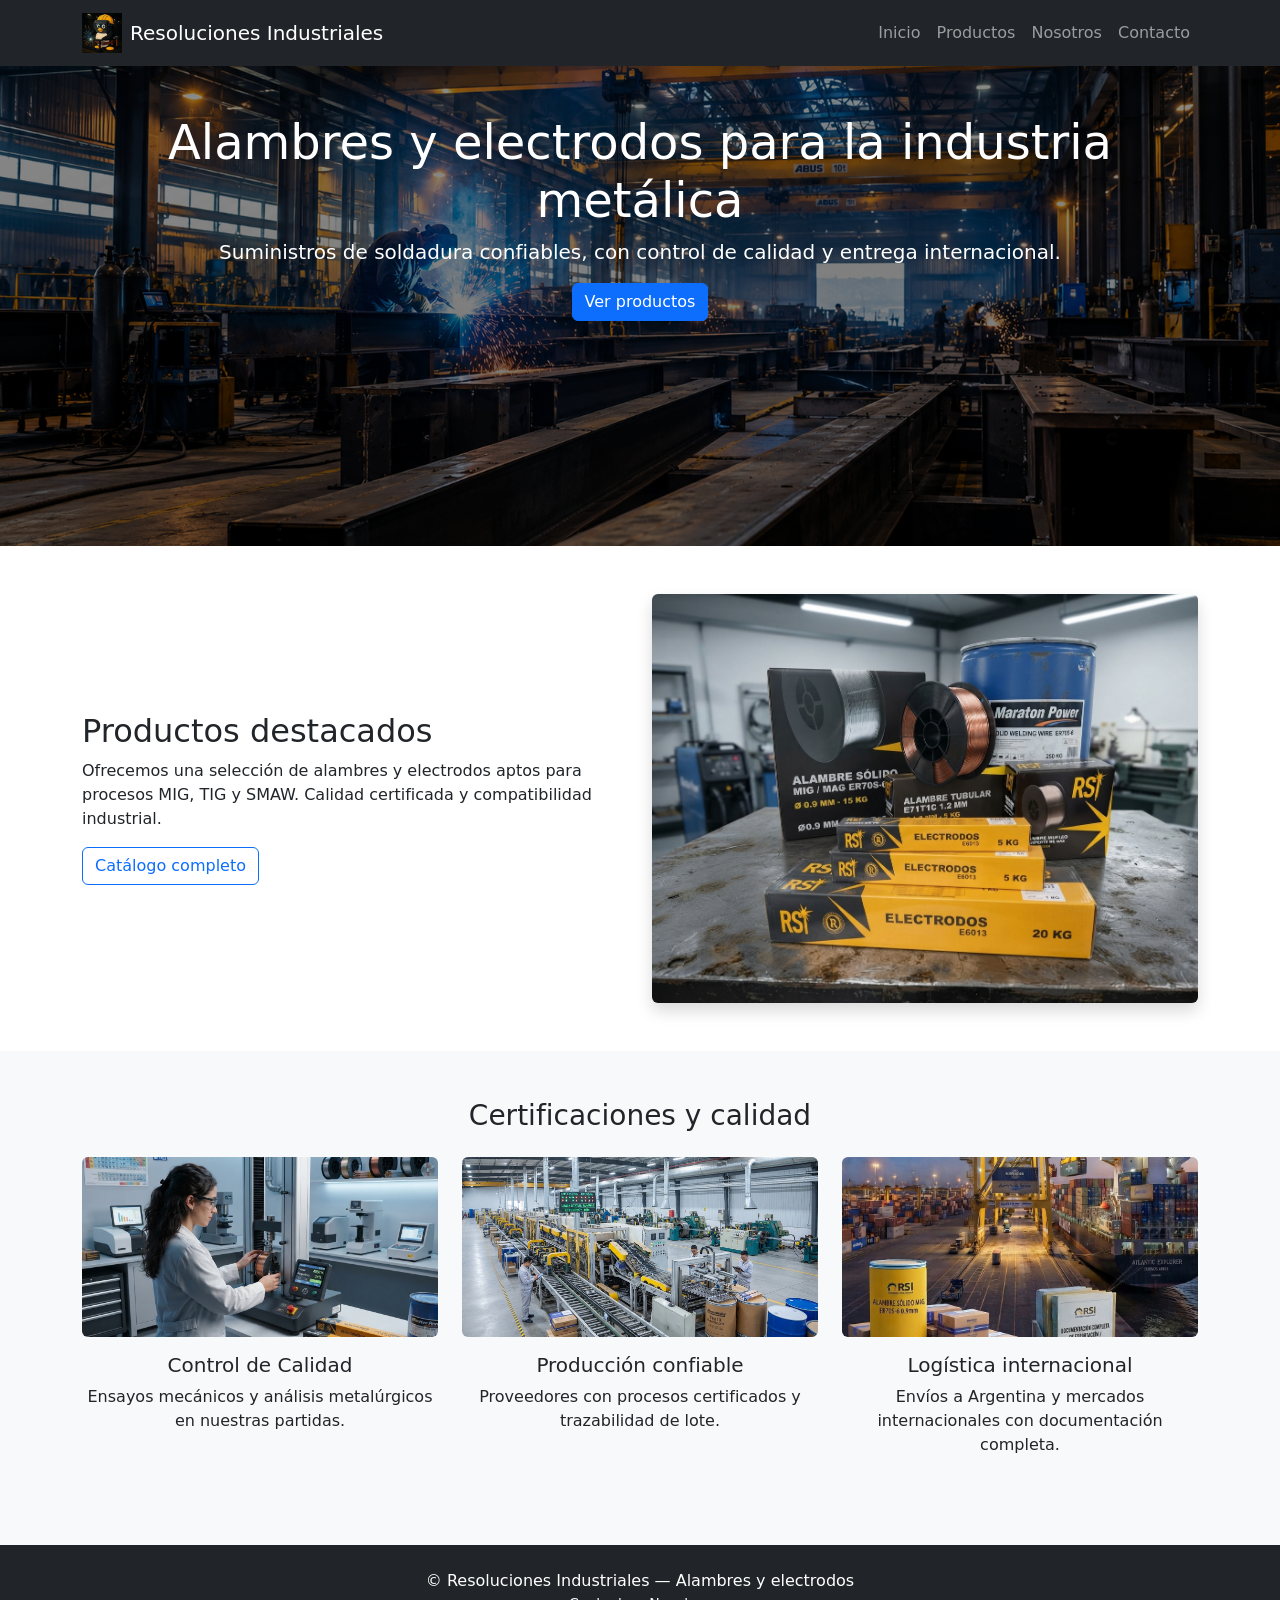
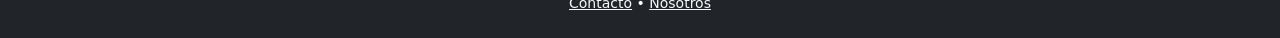
==== index.html @ 77761a48 "Update index.html Fix homepage images" ====
<!doctype html>
<html lang="es">
<head>
  <meta charset="utf-8">
  <meta name="viewport" content="width=device-width, initial-scale=1">
  <title>Resoluciones Industriales - Alambres y Electrodos</title>
  <meta name="description" content="Alambres y electrodos de soldadura de alta calidad. Productos, certificaciones y contacto.">
  <link href="https://cdn.jsdelivr.net/npm/bootstrap@5.3.2/dist/css/bootstrap.min.css" rel="stylesheet">
  <link rel="stylesheet" href="css/styles.css">
</head>
<body>

<nav class="navbar navbar-expand-lg navbar-dark bg-dark">
  <div class="container">
    <a class="navbar-brand d-flex align-items-center" href="index.html">
      <img src="Logo.jfif" alt="Resoluciones Industriales" height="40" class="me-2">
      Resoluciones Industriales
    </a>
    <button class="navbar-toggler" type="button" data-bs-toggle="collapse" data-bs-target="#nav">
      <span class="navbar-toggler-icon"></span>
    </button>
    <div id="nav" class="collapse navbar-collapse">
      <ul class="navbar-nav ms-auto">
        <li class="nav-item"><a class="nav-link" href="index.html">Inicio</a></li>
        <li class="nav-item"><a class="nav-link" href="products.html">Productos</a></li>
        <li class="nav-item"><a class="nav-link" href="about.html">Nosotros</a></li>
        <li class="nav-item"><a class="nav-link" href="contact.html">Contacto</a></li>
      </ul>
    </div>
  </div>
</nav>

<header class="hero text-white text-center py-5">
  <div class="container">
    <h1 class="display-5">Alambres y electrodos para la industria metálica</h1>
    <p class="lead">Suministros de soldadura confiables, con control de calidad y entrega internacional.</p>
    <a href="products.html" class="btn btn-primary">Ver productos</a>
  </div>
</header>

<section class="container my-5">
  <div class="row align-items-center">
    <div class="col-md-6">
      <h2>Productos destacados</h2>
      <p>Ofrecemos una selección de alambres y electrodos aptos para procesos MIG, TIG y SMAW. Calidad certificada y compatibilidad industrial.</p>
      <a href="products.html" class="btn btn-outline-primary">Catálogo completo</a>
    </div>
    <div class="col-md-6">
      <img src="home-productos.jfif" alt="Productos RSI" class="img-fluid rounded shadow">
    </div>
  </div>
</section>

<section class="bg-light py-5">
  <div class="container">
    <h3 class="text-center mb-4">Certificaciones y calidad</h3>
    <div class="row text-center">
      <div class="col-md-4 mb-4">
        <img src="home-calidad.jfif" alt="Control de Calidad" class="img-fluid rounded mb-3" style="height: 180px; width: 100%; object-fit: cover;">
        <h5>Control de Calidad</h5>
        <p>Ensayos mecánicos y análisis metalúrgicos en nuestras partidas.</p>
      </div>
      <div class="col-md-4 mb-4">
        <img src="home-produccion.jfif" alt="Producción confiable" class="img-fluid rounded mb-3" style="height: 180px; width: 100%; object-fit: cover;">
        <h5>Producción confiable</h5>
        <p>Proveedores con procesos certificados y trazabilidad de lote.</p>
      </div>
      <div class="col-md-4 mb-4">
        <img src="home-logistica.jfif" alt="Logística internacional" class="img-fluid rounded mb-3" style="height: 180px; width: 100%; object-fit: cover;">
        <h5>Logística internacional</h5>
        <p>Envíos a Argentina y mercados internacionales con documentación completa.</p>
      </div>
    </div>
  </div>
</section>

<footer class="py-4 bg-dark text-white">
  <div class="container text-center">
    <p class="mb-0">© Resoluciones Industriales — Alambres y electrodos</p>
    <p class="small mb-0">
      <a href="contact.html" class="link-light">Contacto</a> • 
      <a href="about.html" class="link-light">Nosotros</a>
    </p>
  </div>
</footer>

<script src="https://cdn.jsdelivr.net/npm/bootstrap@5.3.2/dist/js/bootstrap.bundle.min.js"></script>
</body>
</html>
---- css/styles.css ----
.hero { 
  background: linear-gradient(rgba(0,0,0,0.45), rgba(0,0,0,0.55)), 
              url('../Hero%20background%20rsi%20image.png') no-repeat center/cover; 
  padding: 100px 0; 
  min-height: 480px;
}
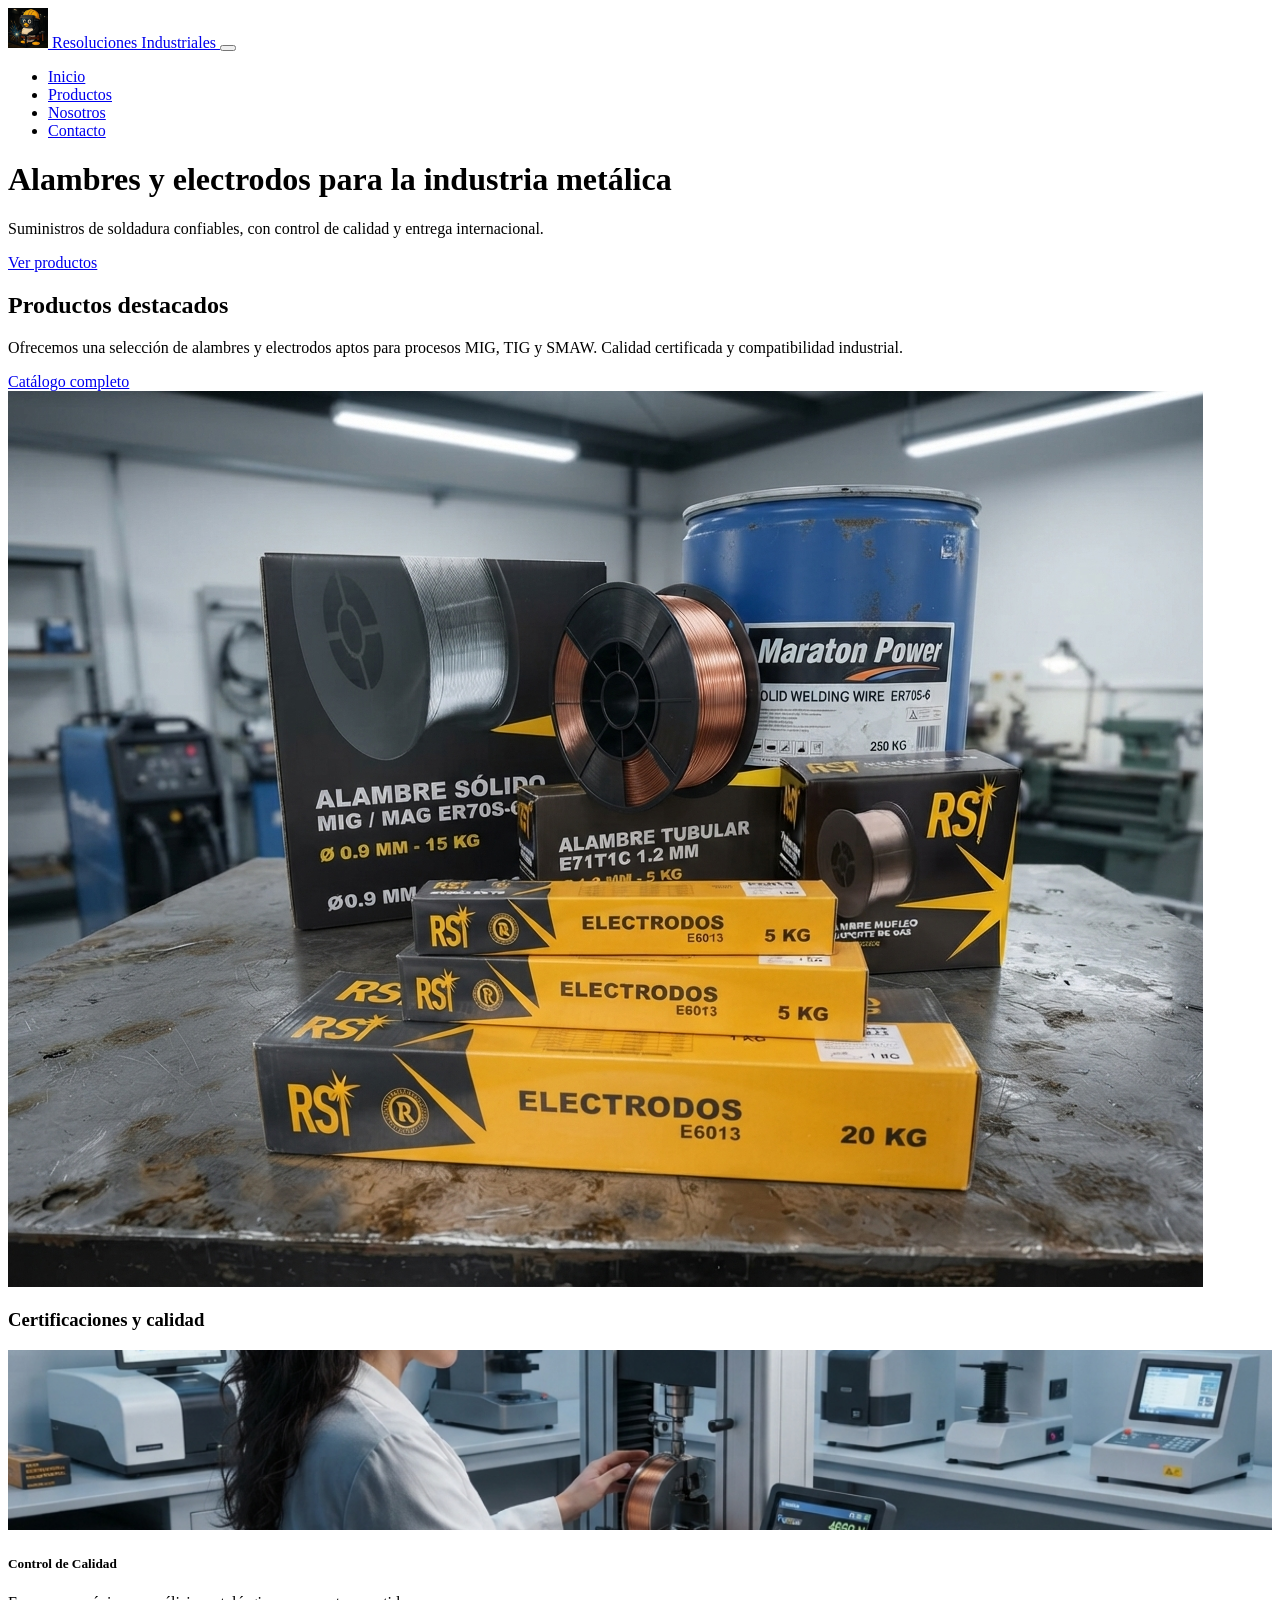
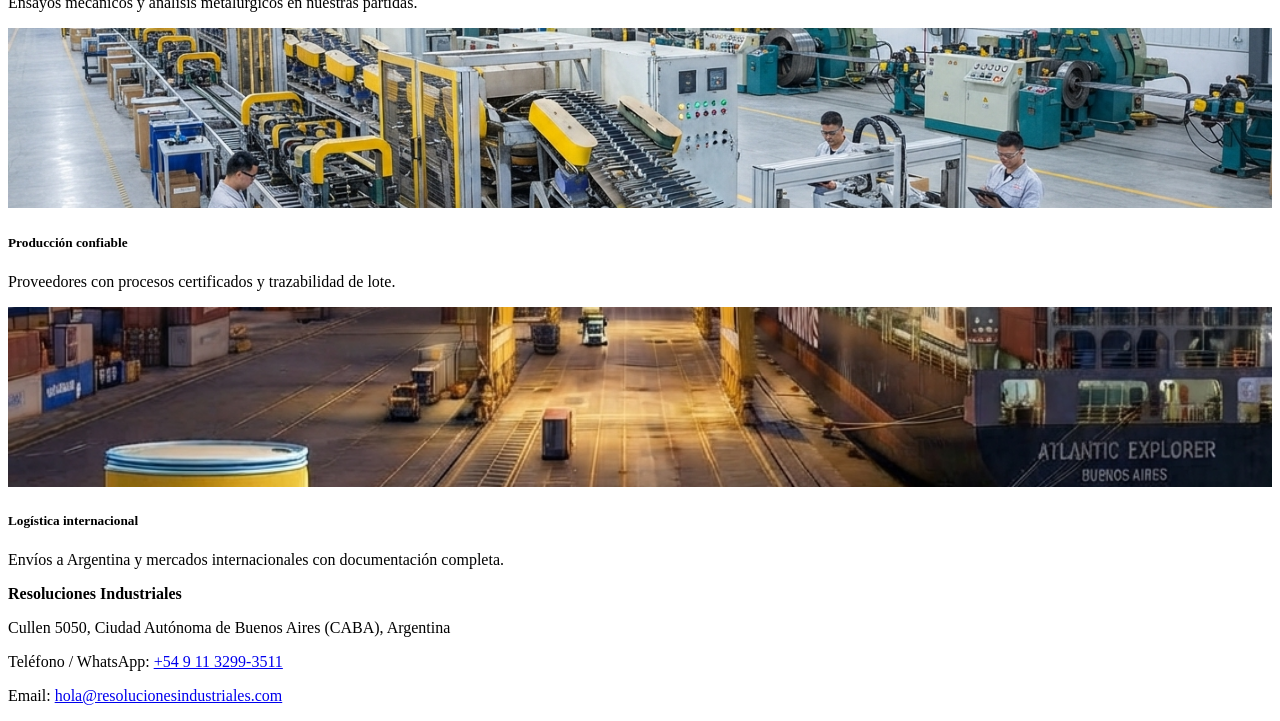
==== commit 08102a16: "Update index.html Update meta tags and Schema JSON-LD" ====
--- a/index.html
+++ b/index.html
@@ -1,12 +1,47 @@
-<!doctype html>
-<html lang="es">
+<!DOCTYPE html>
+<html lang="es-AR">
 <head>
-  <meta charset="utf-8">
-  <meta name="viewport" content="width=device-width, initial-scale=1">
-  <title>Resoluciones Industriales - Alambres y Electrodos</title>
-  <meta name="description" content="Alambres y electrodos de soldadura de alta calidad. Productos, certificaciones y contacto.">
-  <link href="https://cdn.jsdelivr.net/npm/bootstrap@5.3.2/dist/css/bootstrap.min.css" rel="stylesheet">
-  <link rel="stylesheet" href="css/styles.css">
+  <meta charset="UTF-8">
+  <meta name="viewport" content="width=device-width, initial-scale=1.0">
+  
+  <!-- SEO Básico -->
+  <title>Alambres y Electrodos de Soldadura en Argentina | Resoluciones Industriales</title>
+  <meta name="description" content="Fabricamos y distribuimos alambres de soldar y electrodos revestidos en Argentina. Stock, calidad certificada y asesoramiento técnico en todo el país.">
+  <link rel="canonical" href="https://resolucionesindustriales.com/">
+  <link rel="icon" href="favicon.ico" type="image/x-icon">
+
+  <!-- Open Graph (Redes sociales y WhatsApp) -->
+  <meta property="og:title" content="Alambres y Electrodos de Soldadura | Resoluciones Industriales">
+  <meta property="og:description" content="Distribuidores de consumibles de soldadura en Argentina. Stock, calidad certificada y asesoramiento técnico.">
+  <meta property="og:image" content="https://resolucionesindustriales.com/home-productos.jpg">
+  <meta property="og:url" content="https://resolucionesindustriales.com/">
+  <meta property="og:type" content="website">
+  <meta property="og:locale" content="es_AR">
+
+  <!-- Schema LocalBusiness (Datos Estructurados para Google y GEO) -->
+  <script type="application/ld+json">
+  {
+    "@context": "https://schema.org",
+    "@type": "LocalBusiness",
+    "name": "Resoluciones Industriales",
+    "image": "https://resolucionesindustriales.com/Logo.jpg",
+    "address": {
+      "@type": "PostalAddress",
+      "streetAddress": "Cullen 5050",
+      "addressLocality": "Ciudad Autónoma de Buenos Aires",
+      "addressRegion": "CABA",
+      "postalCode": "C1431",
+      "addressCountry": "AR"
+    },
+    "hasMap": "https://maps.app.goo.gl/CXyUoeVYRfQwv5ubA",
+    "telephone": "+5491132993511",
+    "email": "hola@resolucionesindustriales.com",
+    "url": "https://resolucionesindustriales.com",
+    "description": "Distribuidores de consumibles de soldadura en Argentina: electrodos, alambres MIG y tubulares. Asesoramiento técnico en maquinaria e insumos industriales.",
+    "priceRange": "$$",
+    "areaServed": "AR"
+  }
+  </script>
 </head>
 <body>
 
@@ -74,13 +109,12 @@
   </div>
 </section>
 
-<footer class="py-4 bg-dark text-white">
-  <div class="container text-center">
-    <p class="mb-0">© Resoluciones Industriales — Alambres y electrodos</p>
-    <p class="small mb-0">
-      <a href="contact.html" class="link-light">Contacto</a> • 
-      <a href="about.html" class="link-light">Nosotros</a>
-    </p>
+<footer>
+  <div class="footer-info">
+    <p><strong>Resoluciones Industriales</strong></p>
+    <p>Cullen 5050, Ciudad Autónoma de Buenos Aires (CABA), Argentina</p>
+    <p>Teléfono / WhatsApp: <a href="https://wa.me/5491132993511">+54 9 11 3299-3511</a></p>
+    <p>Email: <a href="mailto:hola@resolucionesindustriales.com">hola@resolucionesindustriales.com</a></p>
   </div>
 </footer>
 
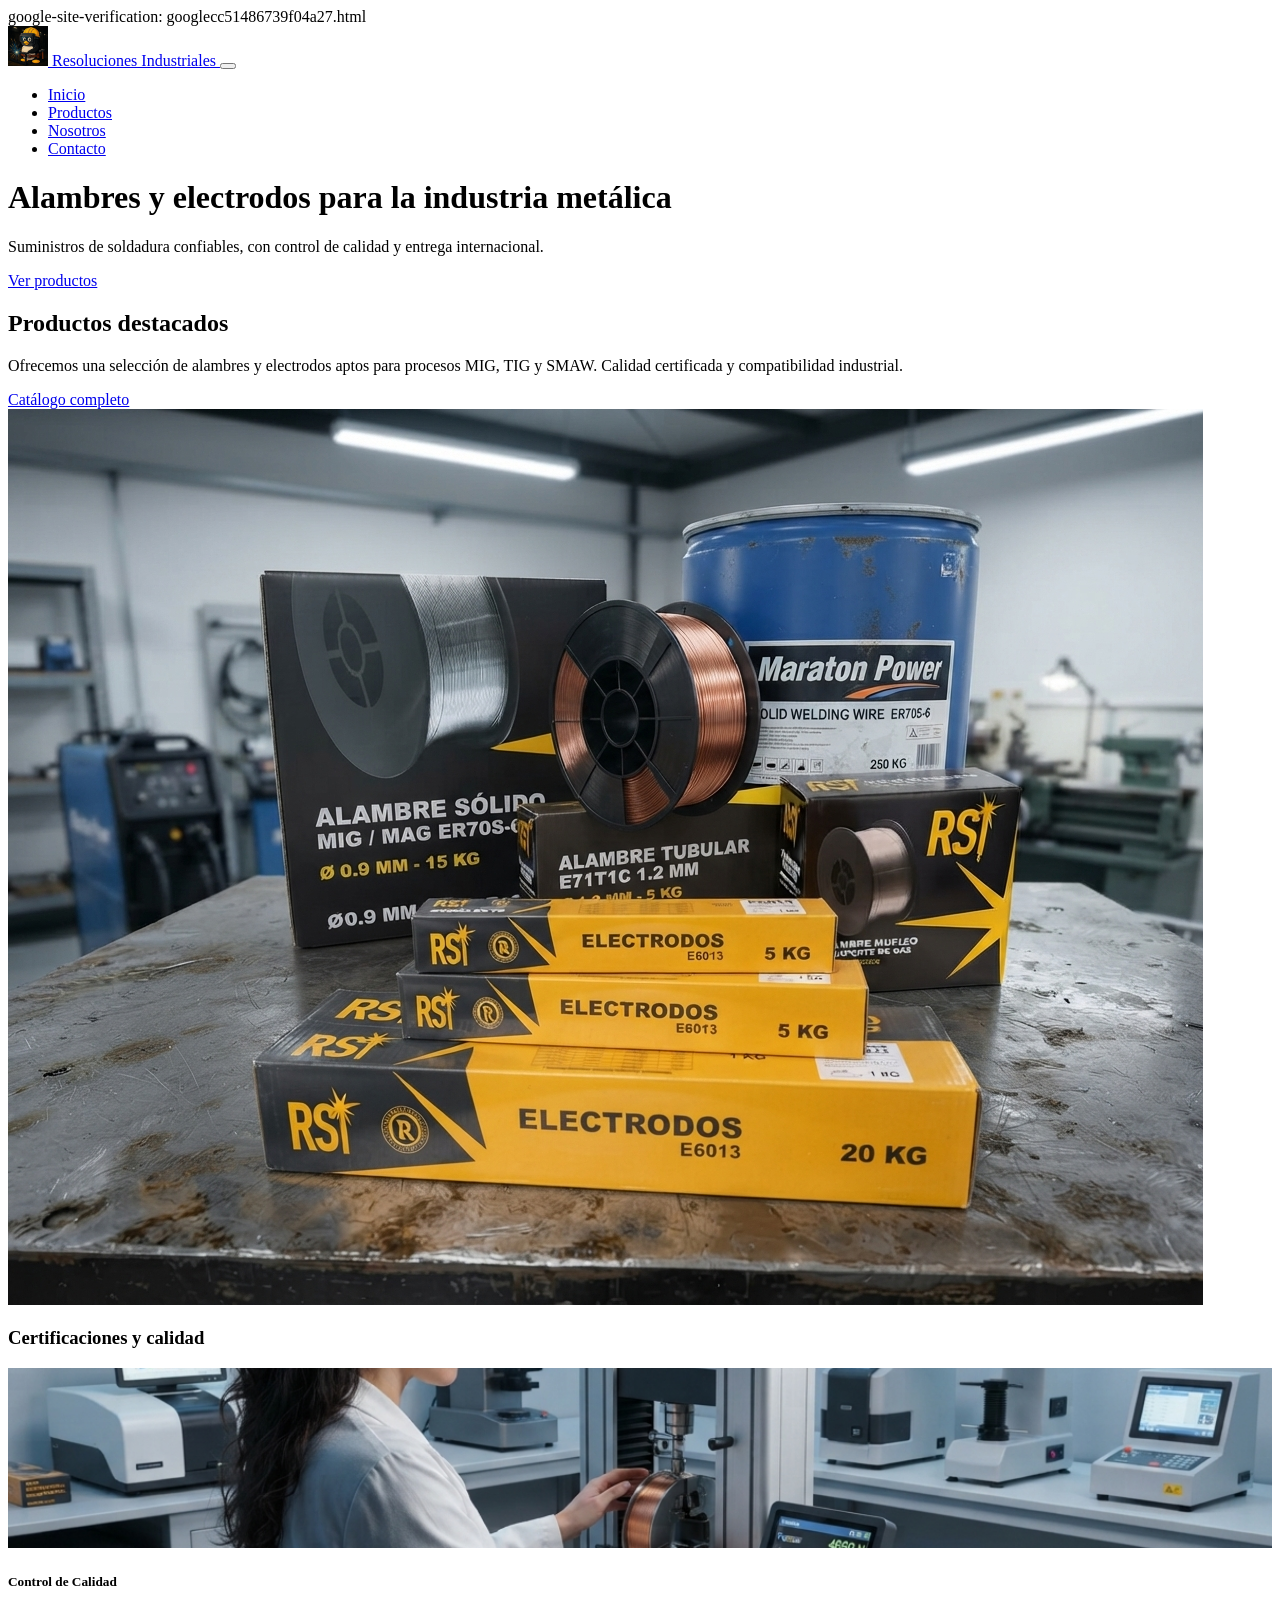
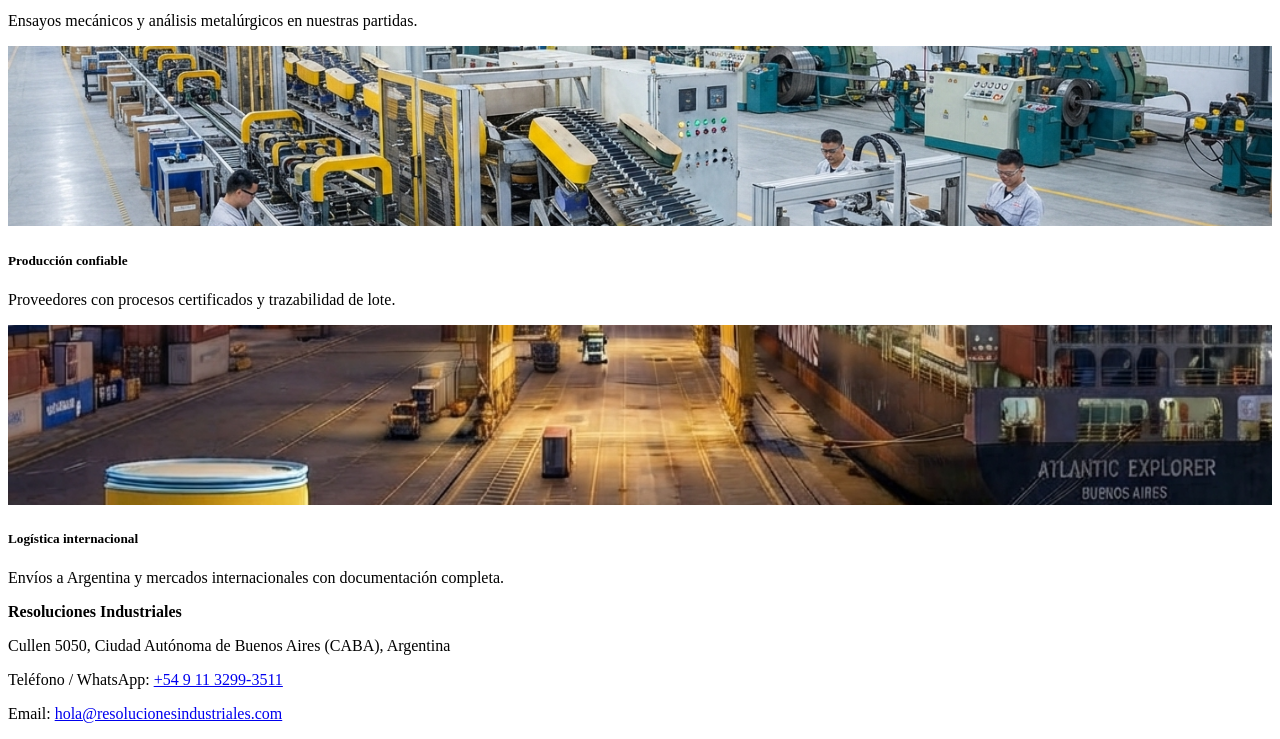
==== commit 3e920a1a: "Update index.html Google Verification" ====
--- a/index.html
+++ b/index.html
@@ -3,6 +3,7 @@
 <head>
   <meta charset="UTF-8">
   <meta name="viewport" content="width=device-width, initial-scale=1.0">
+  google-site-verification: googlecc51486739f04a27.html
   
   <!-- SEO Básico -->
   <title>Alambres y Electrodos de Soldadura en Argentina | Resoluciones Industriales</title>
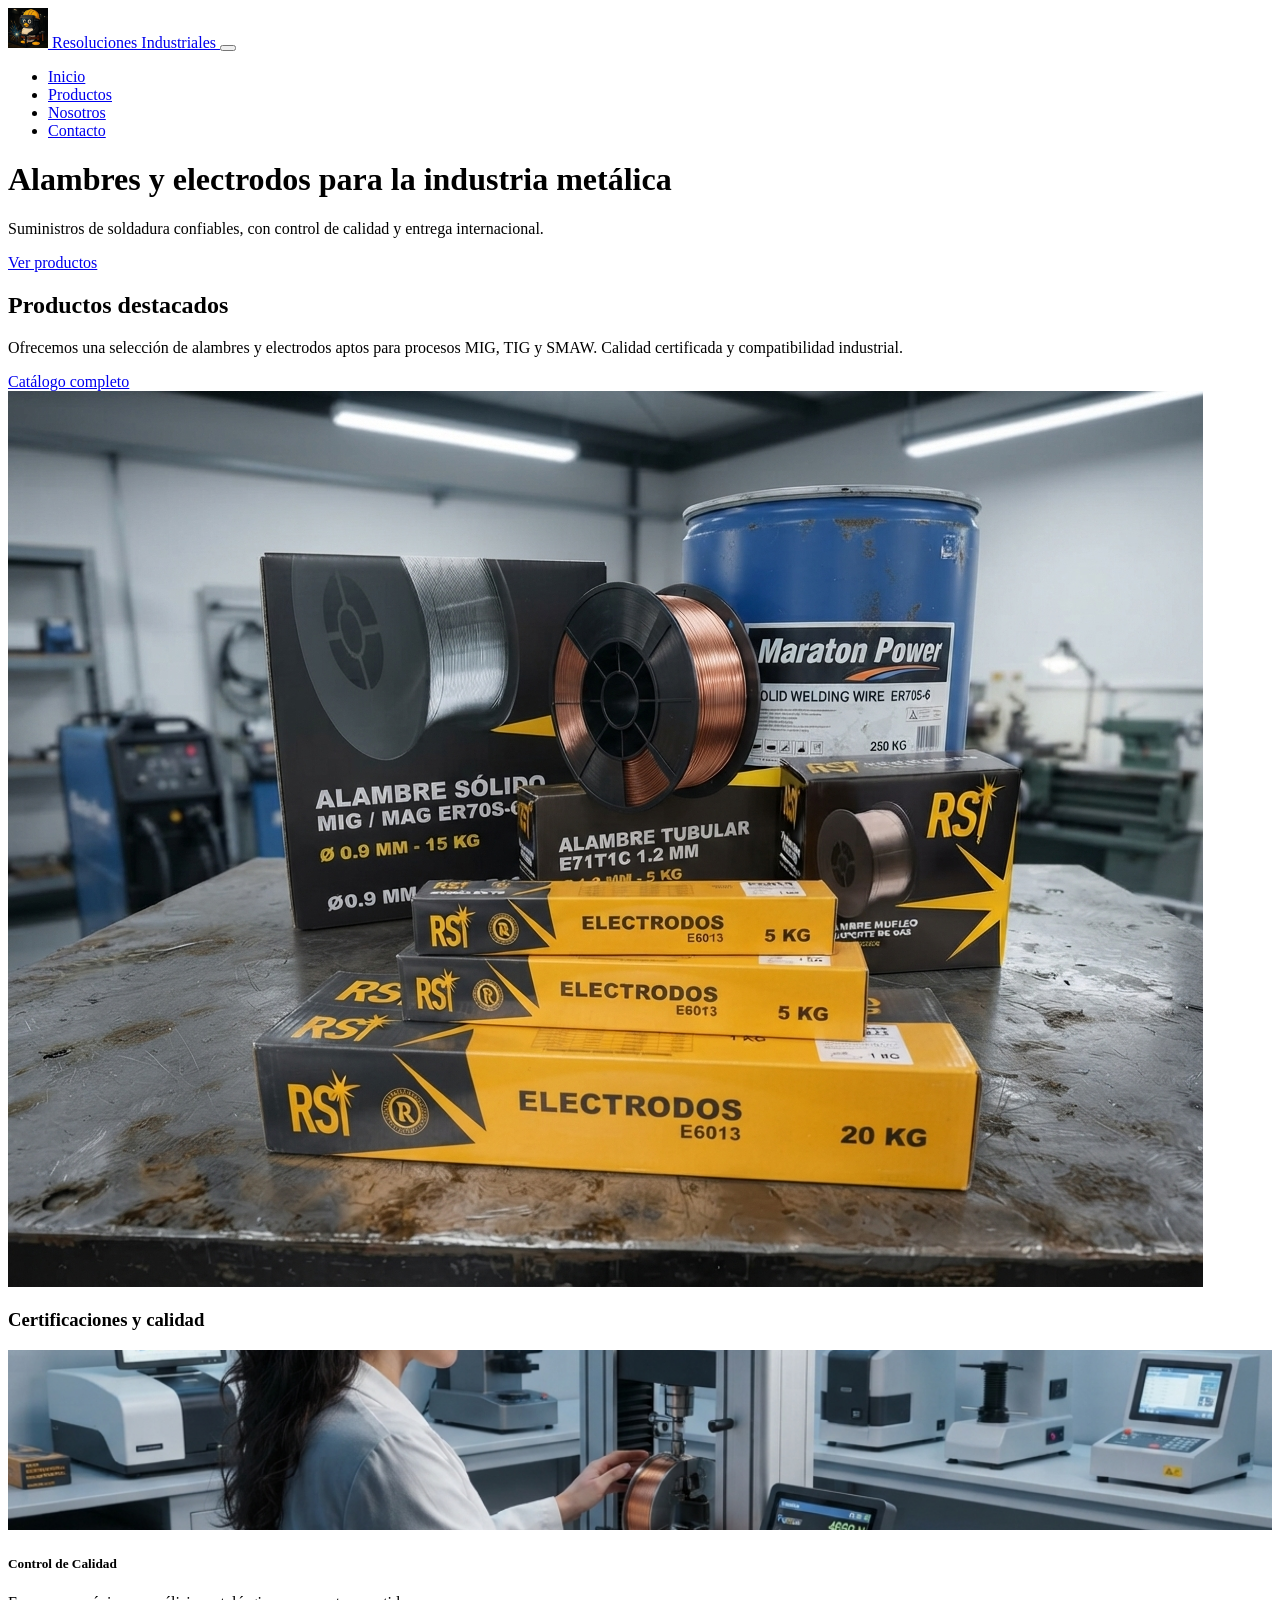
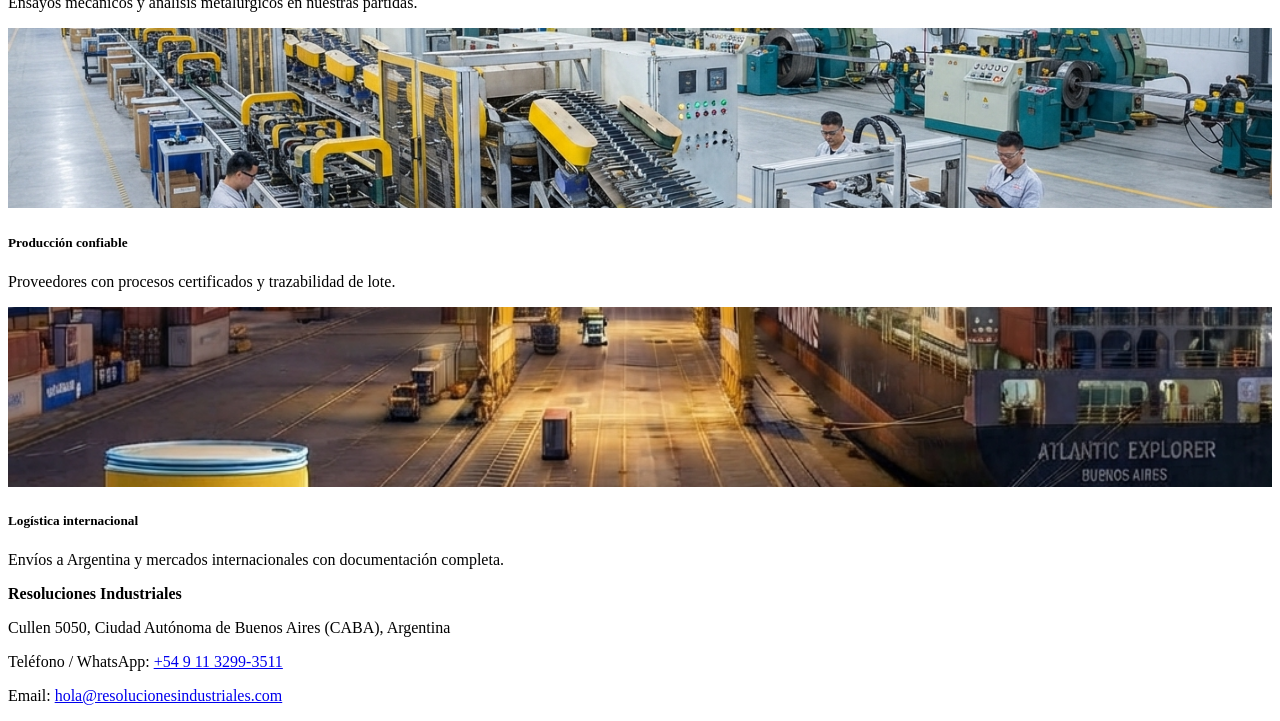
==== commit b21f5097: "Update index.html" ====
--- a/index.html
+++ b/index.html
@@ -3,7 +3,7 @@
 <head>
   <meta charset="UTF-8">
   <meta name="viewport" content="width=device-width, initial-scale=1.0">
-  google-site-verification: googlecc51486739f04a27.html
+  <meta name="google-site-verification" content="googlecc51486739f04a27.html" />
   
   <!-- SEO Básico -->
   <title>Alambres y Electrodos de Soldadura en Argentina | Resoluciones Industriales</title>
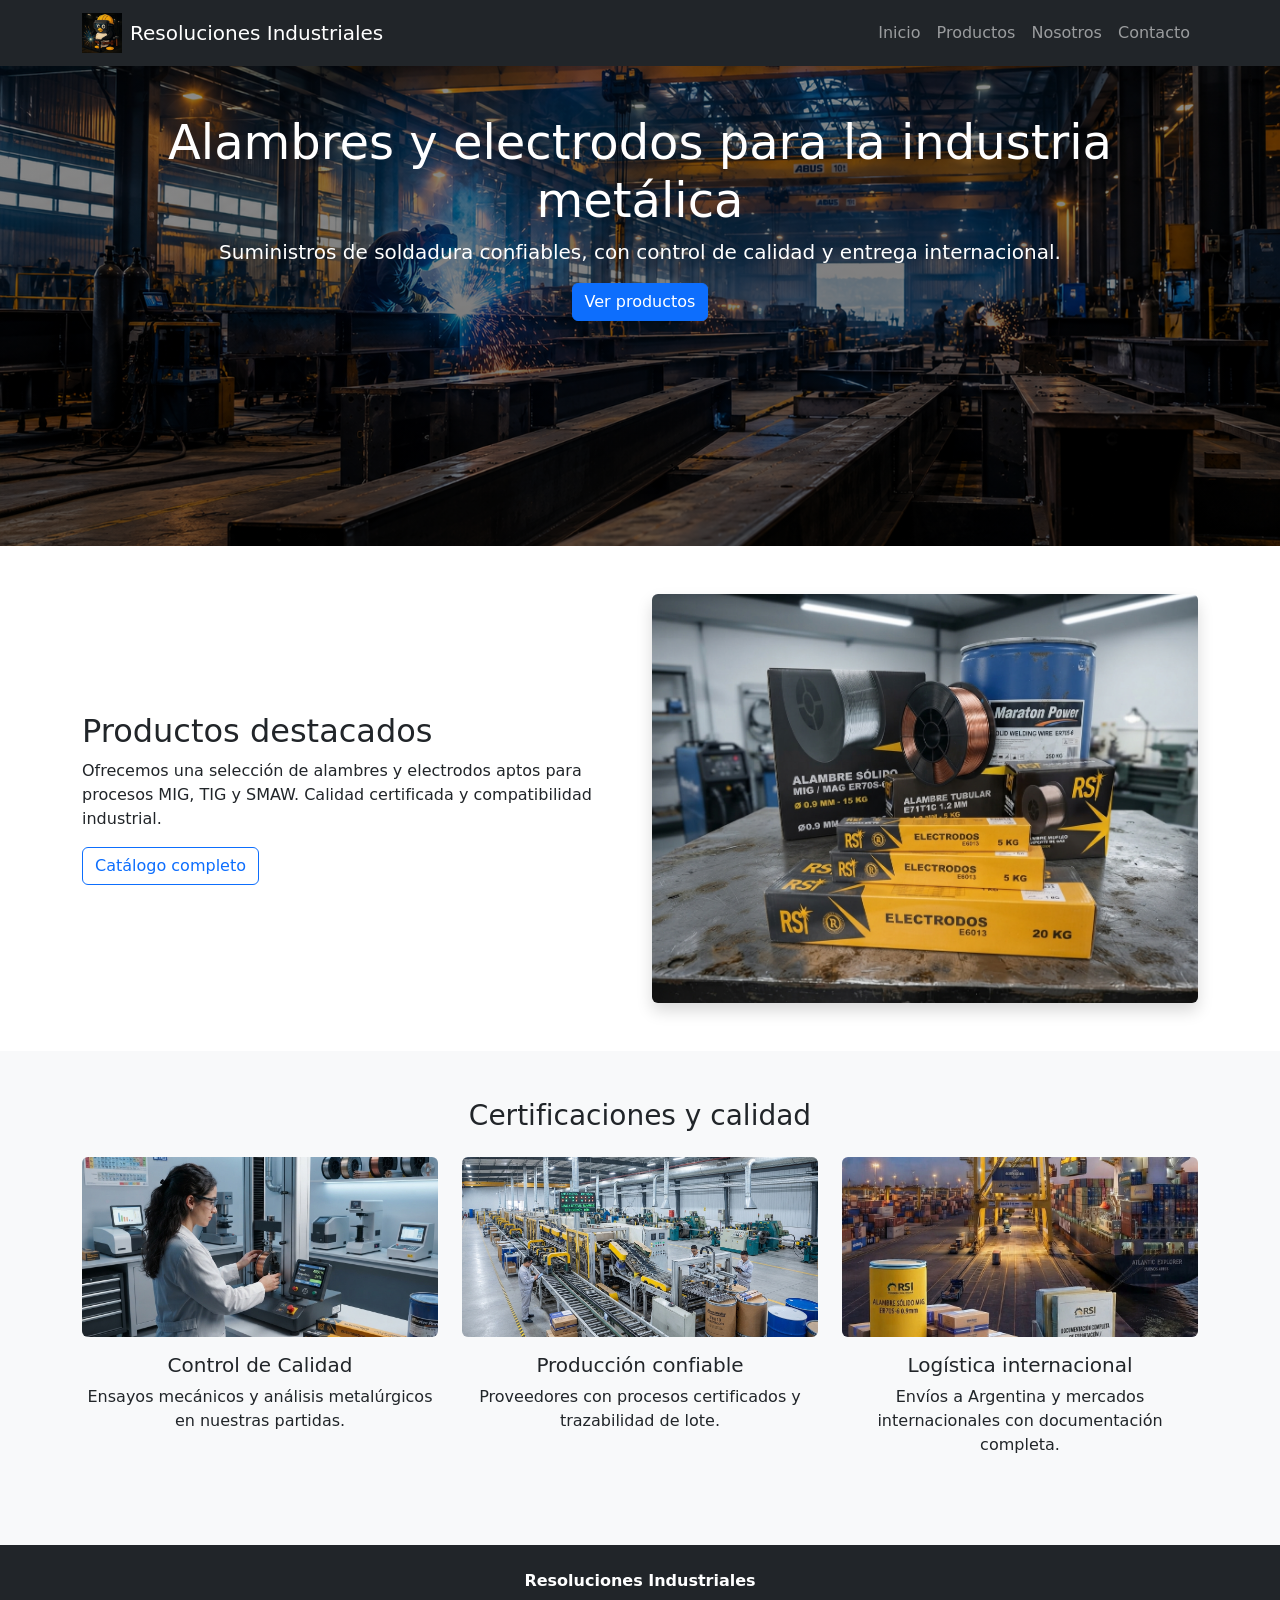
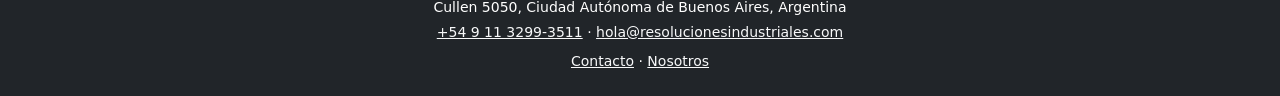
==== commit 82ad0530: "Update index.html" ====
--- a/index.html
+++ b/index.html
@@ -4,42 +4,43 @@
   <meta charset="UTF-8">
   <meta name="viewport" content="width=device-width, initial-scale=1.0">
   <meta name="google-site-verification" content="googlecc51486739f04a27.html" />
-  
-  <!-- SEO Básico -->
+
+  <!-- SEO -->
   <title>Alambres y Electrodos de Soldadura en Argentina | Resoluciones Industriales</title>
-  <meta name="description" content="Fabricamos y distribuimos alambres de soldar y electrodos revestidos en Argentina. Stock, calidad certificada y asesoramiento técnico en todo el país.">
+  <meta name="description" content="Distribuidores de alambres MIG, electrodos revestidos y alambres tubulares en Argentina. Stock, calidad certificada y asesoramiento técnico en CABA y todo el país.">
   <link rel="canonical" href="https://resolucionesindustriales.com/">
   <link rel="icon" href="favicon.ico" type="image/x-icon">
 
-  <!-- Open Graph (Redes sociales y WhatsApp) -->
+  <!-- Open Graph -->
   <meta property="og:title" content="Alambres y Electrodos de Soldadura | Resoluciones Industriales">
   <meta property="og:description" content="Distribuidores de consumibles de soldadura en Argentina. Stock, calidad certificada y asesoramiento técnico.">
-  <meta property="og:image" content="https://resolucionesindustriales.com/home-productos.jpg">
+  <meta property="og:image" content="https://resolucionesindustriales.com/home-productos.jfif">
   <meta property="og:url" content="https://resolucionesindustriales.com/">
   <meta property="og:type" content="website">
   <meta property="og:locale" content="es_AR">
 
-  <!-- Schema LocalBusiness (Datos Estructurados para Google y GEO) -->
+  <!-- Bootstrap + CSS propio (ESTO FALTABA) -->
+  <link href="https://cdn.jsdelivr.net/npm/bootstrap@5.3.2/dist/css/bootstrap.min.css" rel="stylesheet">
+  <link rel="stylesheet" href="css/styles.css">
+
+  <!-- Schema LocalBusiness -->
   <script type="application/ld+json">
   {
     "@context": "https://schema.org",
     "@type": "LocalBusiness",
     "name": "Resoluciones Industriales",
-    "image": "https://resolucionesindustriales.com/Logo.jpg",
+    "image": "https://resolucionesindustriales.com/Logo.jfif",
     "address": {
       "@type": "PostalAddress",
       "streetAddress": "Cullen 5050",
       "addressLocality": "Ciudad Autónoma de Buenos Aires",
       "addressRegion": "CABA",
-      "postalCode": "C1431",
       "addressCountry": "AR"
     },
-    "hasMap": "https://maps.app.goo.gl/CXyUoeVYRfQwv5ubA",
     "telephone": "+5491132993511",
     "email": "hola@resolucionesindustriales.com",
     "url": "https://resolucionesindustriales.com",
     "description": "Distribuidores de consumibles de soldadura en Argentina: electrodos, alambres MIG y tubulares. Asesoramiento técnico en maquinaria e insumos industriales.",
-    "priceRange": "$$",
     "areaServed": "AR"
   }
   </script>
@@ -82,7 +83,7 @@
       <a href="products.html" class="btn btn-outline-primary">Catálogo completo</a>
     </div>
     <div class="col-md-6">
-      <img src="home-productos.jfif" alt="Productos RSI" class="img-fluid rounded shadow">
+      <img src="home-productos.jfif" alt="Alambres MIG, tubulares y electrodos RSI" class="img-fluid rounded shadow">
     </div>
   </div>
 </section>
@@ -92,17 +93,17 @@
     <h3 class="text-center mb-4">Certificaciones y calidad</h3>
     <div class="row text-center">
       <div class="col-md-4 mb-4">
-        <img src="home-calidad.jfif" alt="Control de Calidad" class="img-fluid rounded mb-3" style="height: 180px; width: 100%; object-fit: cover;">
+        <img src="home-calidad.jfif" alt="Control de calidad de consumibles de soldadura" class="img-fluid rounded mb-3" style="height: 180px; width: 100%; object-fit: cover;">
         <h5>Control de Calidad</h5>
         <p>Ensayos mecánicos y análisis metalúrgicos en nuestras partidas.</p>
       </div>
       <div class="col-md-4 mb-4">
-        <img src="home-produccion.jfif" alt="Producción confiable" class="img-fluid rounded mb-3" style="height: 180px; width: 100%; object-fit: cover;">
+        <img src="home-produccion.jfif" alt="Producción de alambres y electrodos" class="img-fluid rounded mb-3" style="height: 180px; width: 100%; object-fit: cover;">
         <h5>Producción confiable</h5>
         <p>Proveedores con procesos certificados y trazabilidad de lote.</p>
       </div>
       <div class="col-md-4 mb-4">
-        <img src="home-logistica.jfif" alt="Logística internacional" class="img-fluid rounded mb-3" style="height: 180px; width: 100%; object-fit: cover;">
+        <img src="home-logistica.jfif" alt="Logística de envíos de soldadura" class="img-fluid rounded mb-3" style="height: 180px; width: 100%; object-fit: cover;">
         <h5>Logística internacional</h5>
         <p>Envíos a Argentina y mercados internacionales con documentación completa.</p>
       </div>
@@ -110,12 +111,18 @@
   </div>
 </section>
 
-<footer>
-  <div class="footer-info">
-    <p><strong>Resoluciones Industriales</strong></p>
-    <p>Cullen 5050, Ciudad Autónoma de Buenos Aires (CABA), Argentina</p>
-    <p>Teléfono / WhatsApp: <a href="https://wa.me/5491132993511">+54 9 11 3299-3511</a></p>
-    <p>Email: <a href="mailto:hola@resolucionesindustriales.com">hola@resolucionesindustriales.com</a></p>
+<footer class="py-4 bg-dark text-white">
+  <div class="container text-center">
+    <p class="mb-1"><strong>Resoluciones Industriales</strong></p>
+    <p class="mb-1 small">Cullen 5050, Ciudad Autónoma de Buenos Aires, Argentina</p>
+    <p class="mb-1 small">
+      <a href="https://wa.me/5491132993511" class="link-light">+54 9 11 3299-3511</a> ·
+      <a href="mailto:hola@resolucionesindustriales.com" class="link-light">hola@resolucionesindustriales.com</a>
+    </p>
+    <p class="small mb-0 mt-2">
+      <a href="contact.html" class="link-light">Contacto</a> ·
+      <a href="about.html" class="link-light">Nosotros</a>
+    </p>
   </div>
 </footer>
 
--- a/css/styles.css
+++ b/css/styles.css
@@ -0,0 +1,6 @@
+.hero { 
+  background: linear-gradient(rgba(0,0,0,0.45), rgba(0,0,0,0.55)), 
+              url('../Hero%20background%20rsi%20image.png') no-repeat center/cover; 
+  padding: 100px 0; 
+  min-height: 480px;
+}
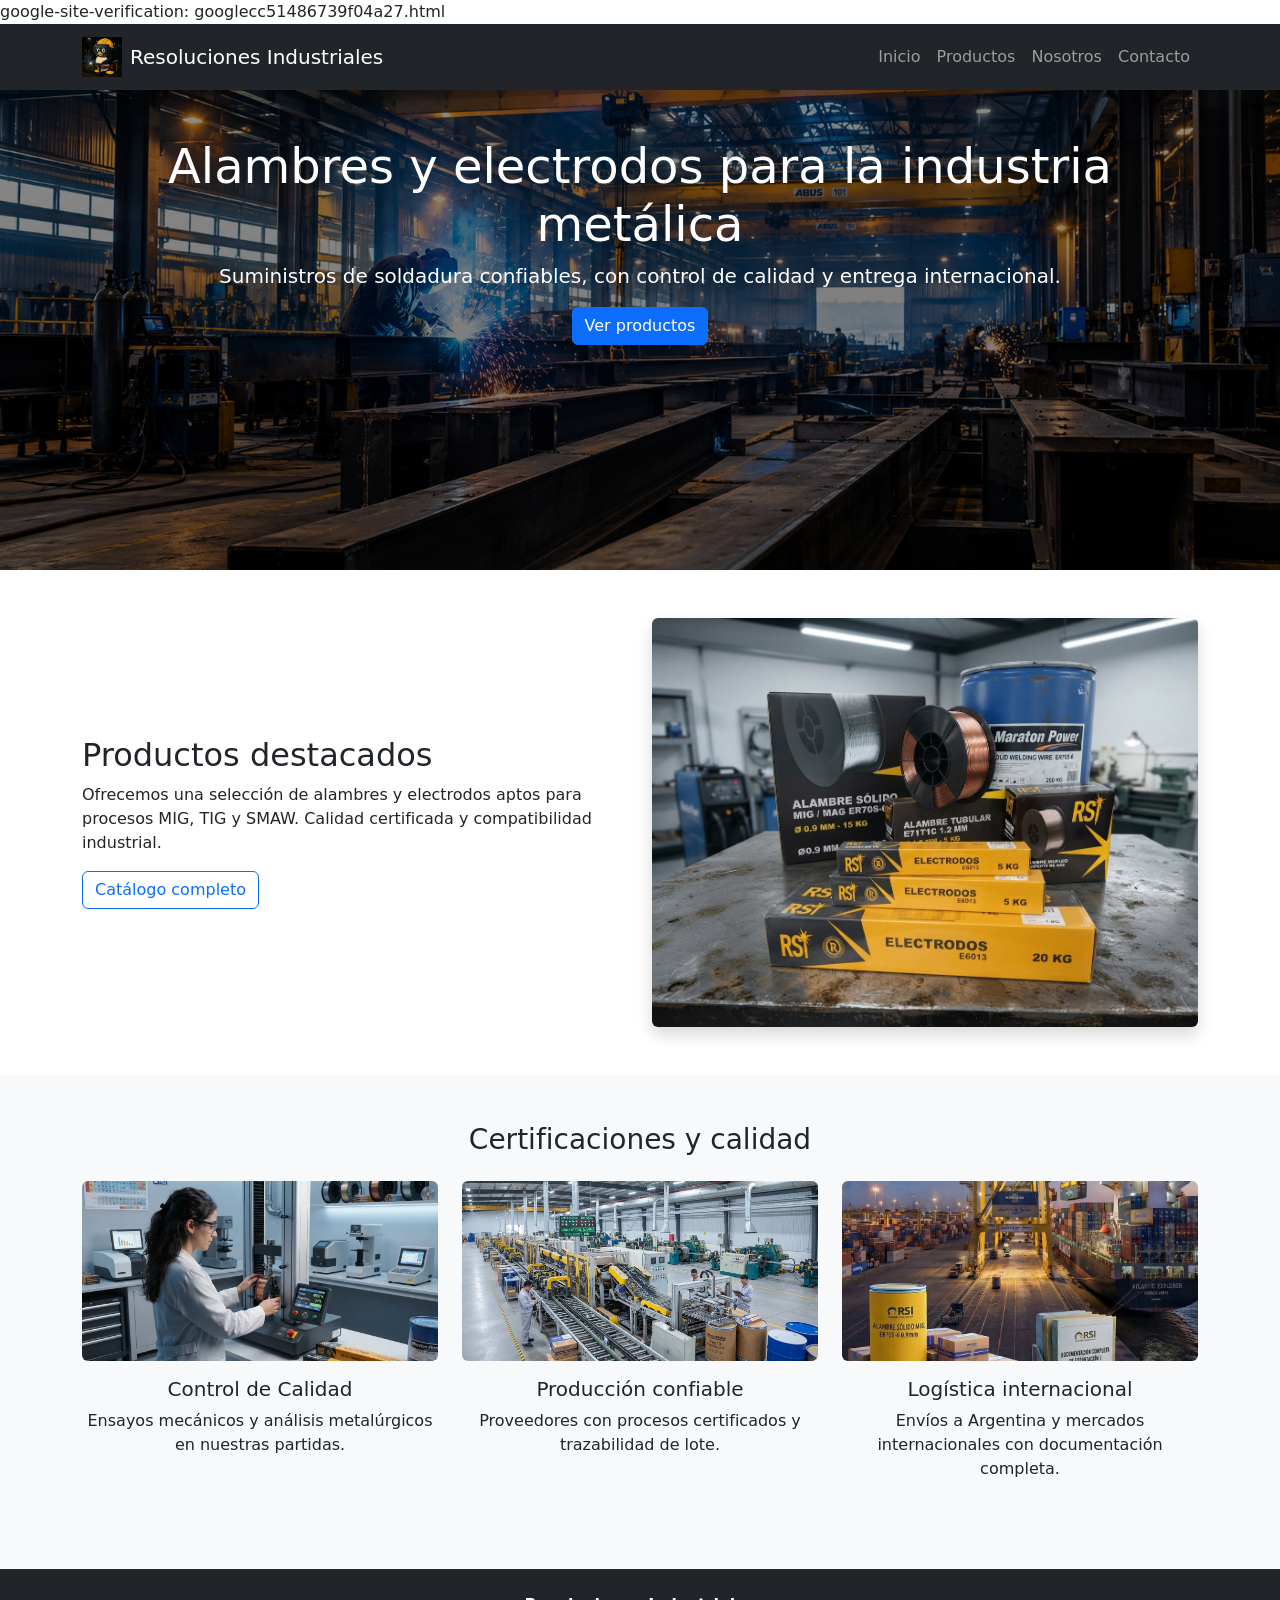
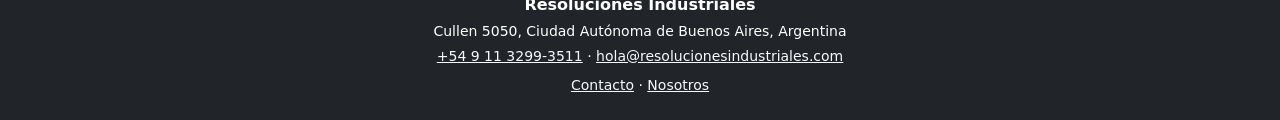
==== commit 8d2333fe: "Update index.html Google Site Verification" ====
--- a/index.html
+++ b/index.html
@@ -3,7 +3,7 @@
 <head>
   <meta charset="UTF-8">
   <meta name="viewport" content="width=device-width, initial-scale=1.0">
-  <meta name="google-site-verification" content="googlecc51486739f04a27.html" />
+  google-site-verification: googlecc51486739f04a27.html
 
   <!-- SEO -->
   <title>Alambres y Electrodos de Soldadura en Argentina | Resoluciones Industriales</title>
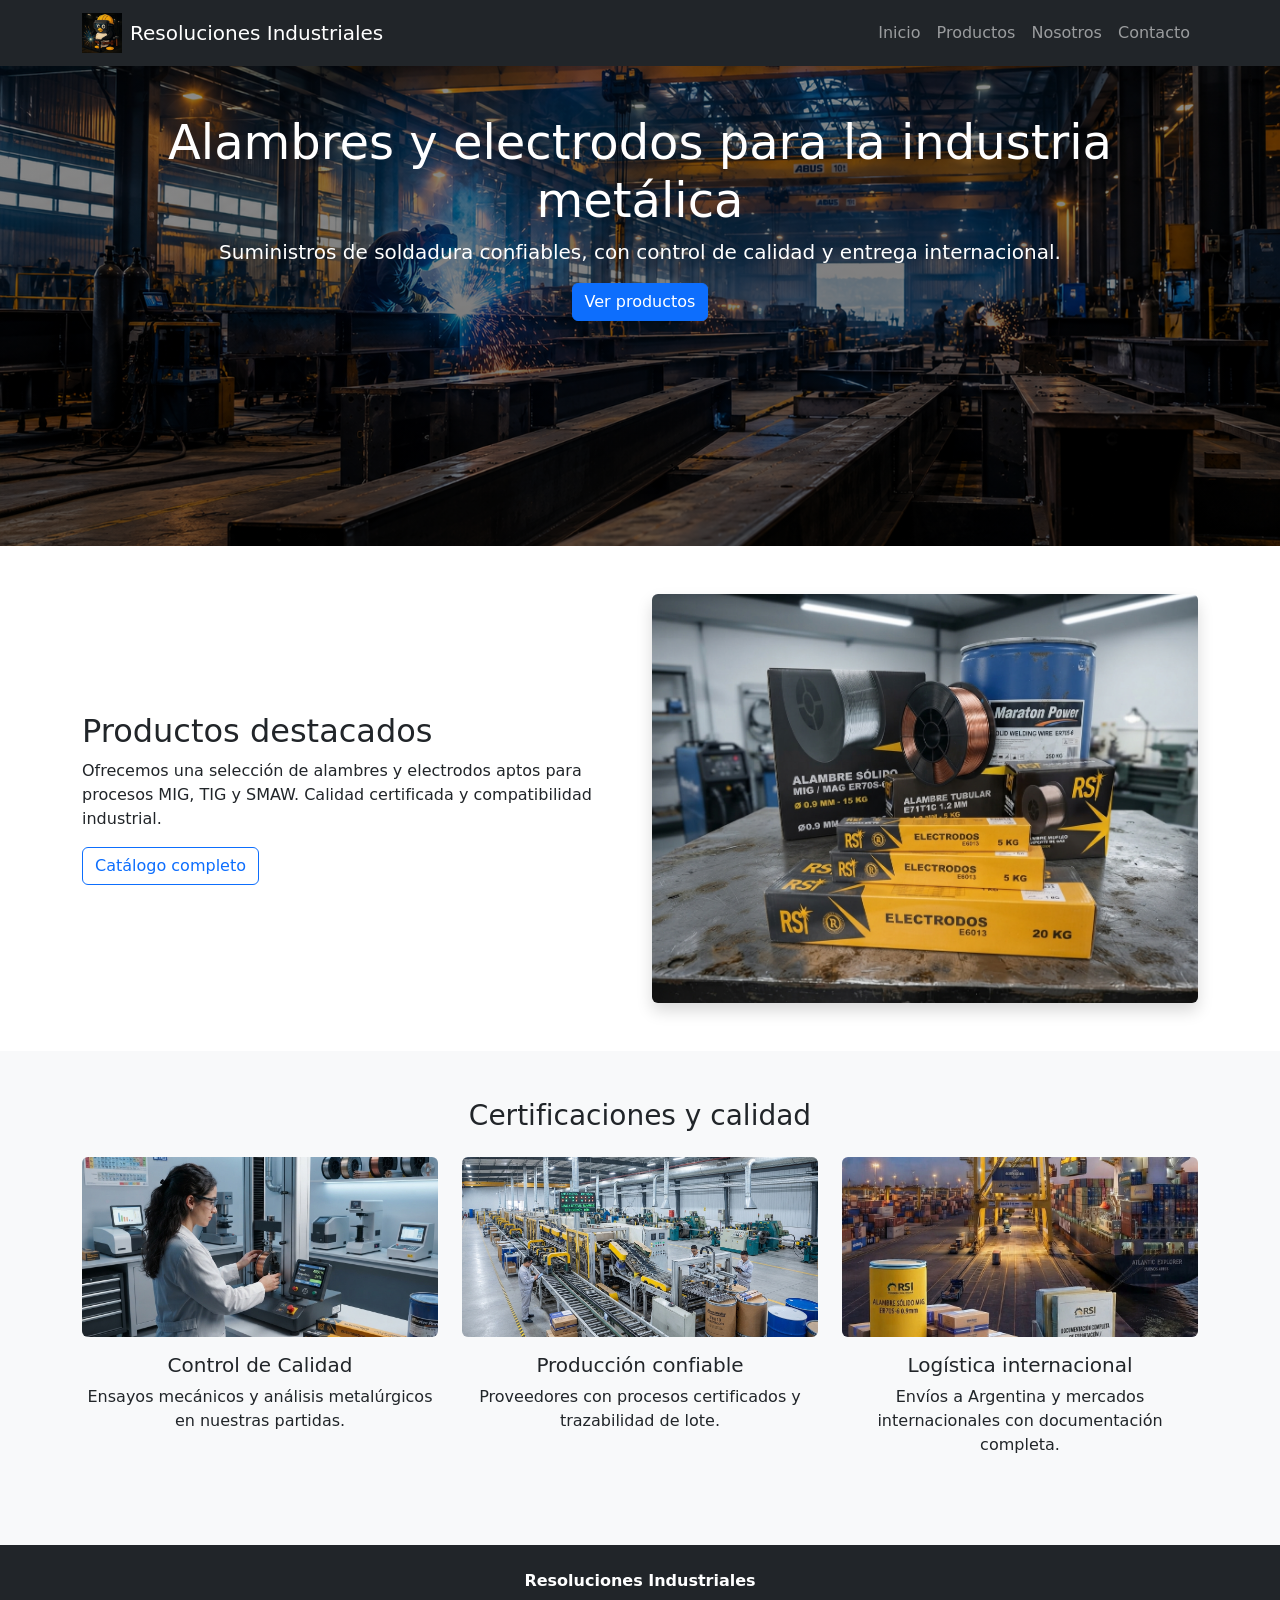
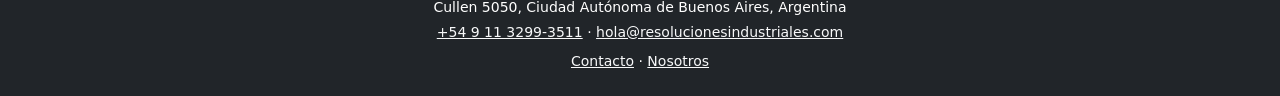
==== commit e266767c: "Update index.html" ====
--- a/index.html
+++ b/index.html
@@ -3,27 +3,11 @@
 <head>
   <meta charset="UTF-8">
   <meta name="viewport" content="width=device-width, initial-scale=1.0">
-  google-site-verification: googlecc51486739f04a27.html
-
-  <!-- SEO -->
   <title>Alambres y Electrodos de Soldadura en Argentina | Resoluciones Industriales</title>
   <meta name="description" content="Distribuidores de alambres MIG, electrodos revestidos y alambres tubulares en Argentina. Stock, calidad certificada y asesoramiento técnico en CABA y todo el país.">
   <link rel="canonical" href="https://resolucionesindustriales.com/">
-  <link rel="icon" href="favicon.ico" type="image/x-icon">
-
-  <!-- Open Graph -->
-  <meta property="og:title" content="Alambres y Electrodos de Soldadura | Resoluciones Industriales">
-  <meta property="og:description" content="Distribuidores de consumibles de soldadura en Argentina. Stock, calidad certificada y asesoramiento técnico.">
-  <meta property="og:image" content="https://resolucionesindustriales.com/home-productos.jfif">
-  <meta property="og:url" content="https://resolucionesindustriales.com/">
-  <meta property="og:type" content="website">
-  <meta property="og:locale" content="es_AR">
-
-  <!-- Bootstrap + CSS propio (ESTO FALTABA) -->
   <link href="https://cdn.jsdelivr.net/npm/bootstrap@5.3.2/dist/css/bootstrap.min.css" rel="stylesheet">
   <link rel="stylesheet" href="css/styles.css">
-
-  <!-- Schema LocalBusiness -->
   <script type="application/ld+json">
   {
     "@context": "https://schema.org",
@@ -40,7 +24,7 @@
     "telephone": "+5491132993511",
     "email": "hola@resolucionesindustriales.com",
     "url": "https://resolucionesindustriales.com",
-    "description": "Distribuidores de consumibles de soldadura en Argentina: electrodos, alambres MIG y tubulares. Asesoramiento técnico en maquinaria e insumos industriales.",
+    "description": "Distribuidores de consumibles de soldadura en Argentina: electrodos, alambres MIG y tubulares.",
     "areaServed": "AR"
   }
   </script>
@@ -93,17 +77,17 @@
     <h3 class="text-center mb-4">Certificaciones y calidad</h3>
     <div class="row text-center">
       <div class="col-md-4 mb-4">
-        <img src="home-calidad.jfif" alt="Control de calidad de consumibles de soldadura" class="img-fluid rounded mb-3" style="height: 180px; width: 100%; object-fit: cover;">
+        <img src="home-calidad.jfif" alt="Control de calidad" class="img-fluid rounded mb-3" style="height:180px;width:100%;object-fit:cover;">
         <h5>Control de Calidad</h5>
         <p>Ensayos mecánicos y análisis metalúrgicos en nuestras partidas.</p>
       </div>
       <div class="col-md-4 mb-4">
-        <img src="home-produccion.jfif" alt="Producción de alambres y electrodos" class="img-fluid rounded mb-3" style="height: 180px; width: 100%; object-fit: cover;">
+        <img src="home-produccion.jfif" alt="Producción confiable" class="img-fluid rounded mb-3" style="height:180px;width:100%;object-fit:cover;">
         <h5>Producción confiable</h5>
         <p>Proveedores con procesos certificados y trazabilidad de lote.</p>
       </div>
       <div class="col-md-4 mb-4">
-        <img src="home-logistica.jfif" alt="Logística de envíos de soldadura" class="img-fluid rounded mb-3" style="height: 180px; width: 100%; object-fit: cover;">
+        <img src="home-logistica.jfif" alt="Logística internacional" class="img-fluid rounded mb-3" style="height:180px;width:100%;object-fit:cover;">
         <h5>Logística internacional</h5>
         <p>Envíos a Argentina y mercados internacionales con documentación completa.</p>
       </div>
